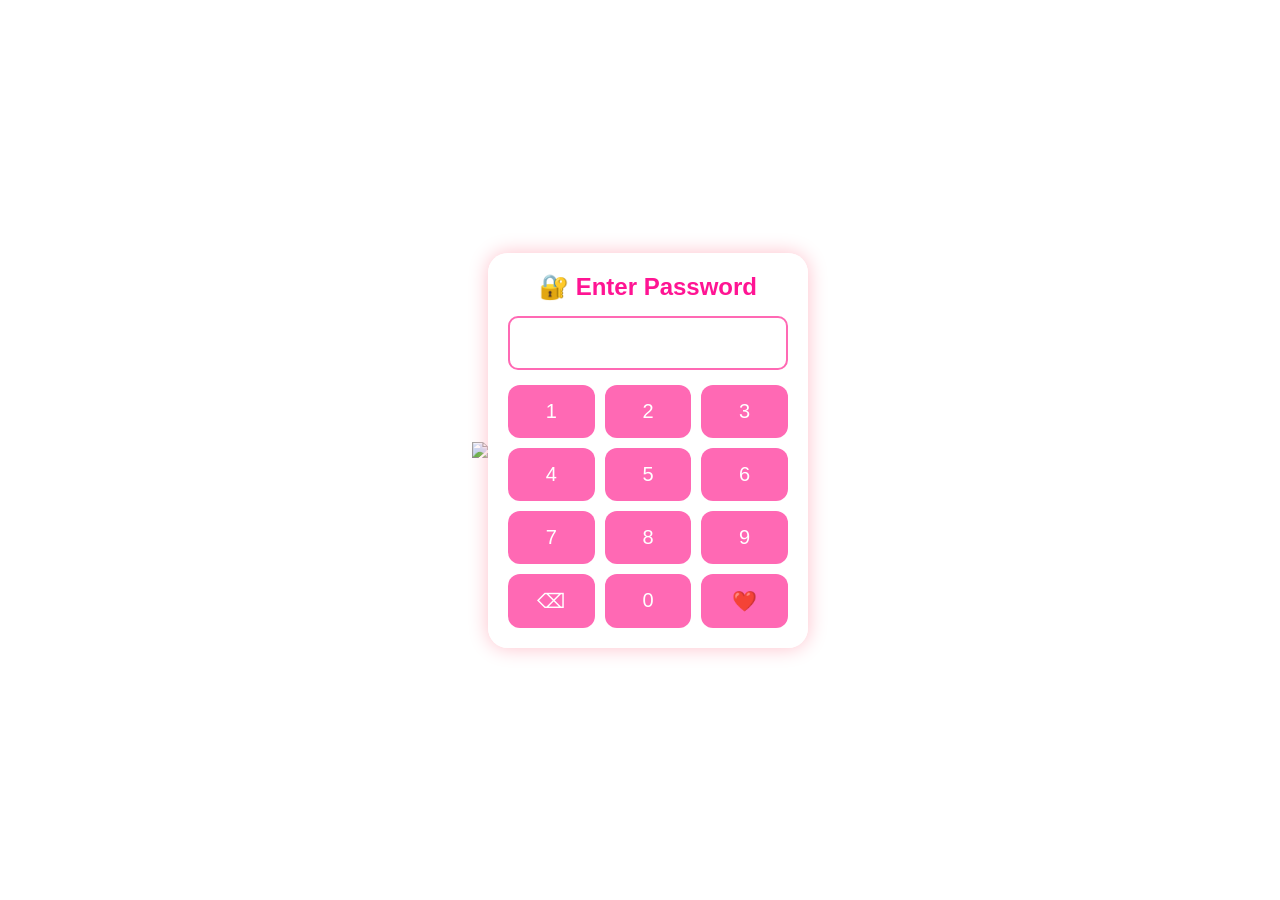
==== index.html @ f5fd8bee "Add files via upload" ====
<!DOCTYPE html>
<html lang="en">
<head>
<meta charset="UTF-8">
<meta name="viewport" content="width=device-width, initial-scale=1.0">
<title>Special Gift ❤️</title>
<link rel="stylesheet" href="style.css">
</head>

<body>

<div class="hearts"></div>

<img src="images/bg.jpg" class="bg">

<div class="loginBox">

<h2>🔐 Enter Password</h2>

<input type="password" id="pass" readonly maxlength="4">

<div class="keypad">

<button onclick="addNum('1')">1</button>
<button onclick="addNum('2')">2</button>
<button onclick="addNum('3')">3</button>

<button onclick="addNum('4')">4</button>
<button onclick="addNum('5')">5</button>
<button onclick="addNum('6')">6</button>

<button onclick="addNum('7')">7</button>
<button onclick="addNum('8')">8</button>
<button onclick="addNum('9')">9</button>

<button onclick="clearPass()">⌫</button>
<button onclick="addNum('0')">0</button>
<button onclick="checkPassword()">❤️</button>

</div>

</div>

<div id="wrongGif" class="popup">
<img src="images/wrong.gif">
</div>

<script src="script.js"></script>

</body>
</html>
---- style.css ----
*{
margin:0;
padding:0;
box-sizing:border-box;
font-family:Arial,sans-serif;
}

body{
height:100vh;
display:flex;
justify-content:center;
align-items:center;
background:url("images/bg.jpg") center/cover no-repeat;
overflow:hidden;
}

.loginBox{
background:rgba(255,255,255,.9);
padding:20px;
border-radius:20px;
text-align:center;
width:320px;
box-shadow:0 0 20px pink;
}

h2{
color:#ff1493;
margin-bottom:15px;
}

input{
width:100%;
padding:12px;
font-size:22px;
text-align:center;
border-radius:10px;
border:2px solid hotpink;
margin-bottom:15px;
}

.keypad{
display:grid;
grid-template-columns:repeat(3,1fr);
gap:10px;
}

.keypad button{
padding:15px;
font-size:20px;
border:none;
border-radius:12px;
background:#ff69b4;
color:white;
}

.popup{
display:none;
position:fixed;
top:0;
left:0;
width:100%;
height:100%;
background:rgba(0,0,0,.8);
justify-content:center;
align-items:center;
}

.popup img{
width:250px;
}
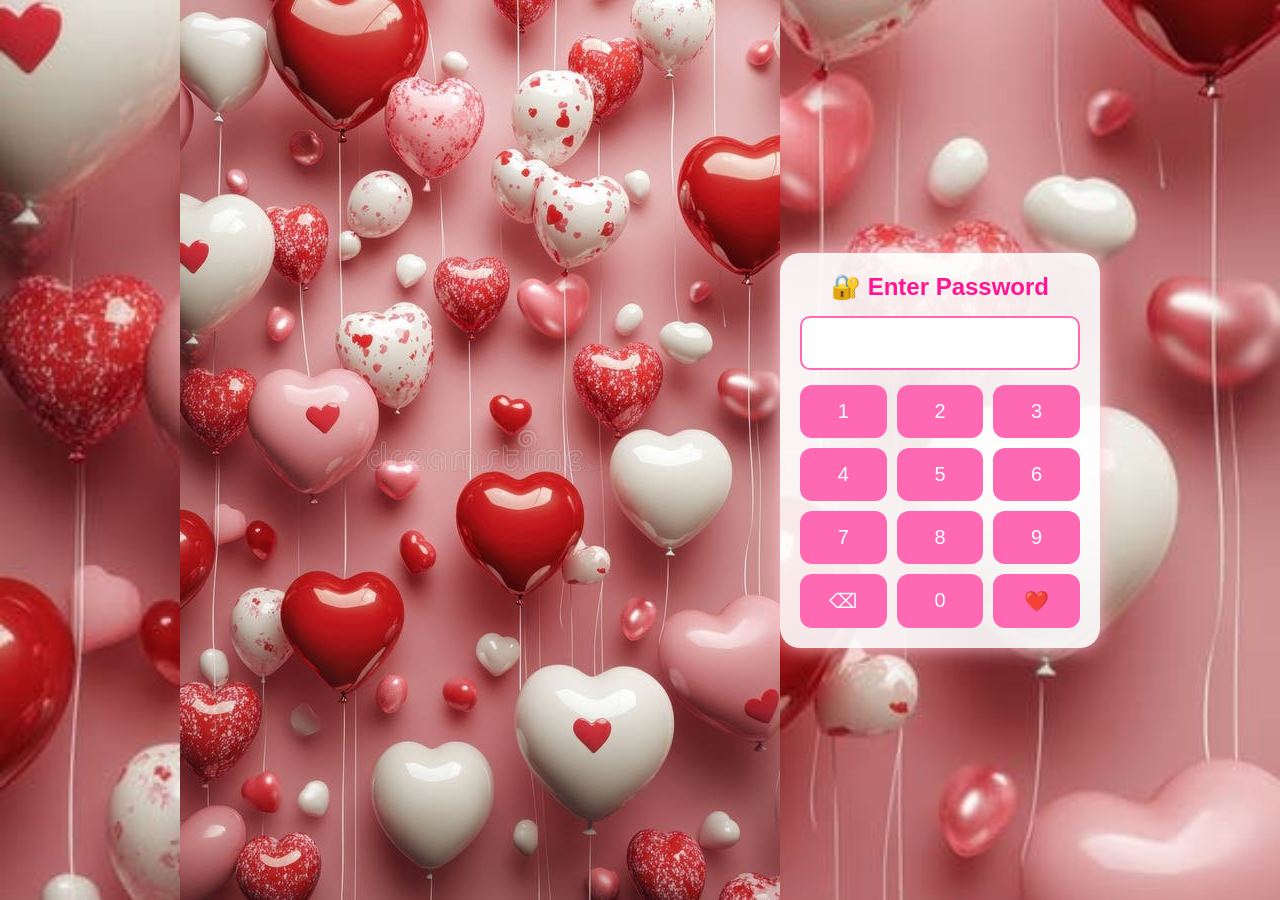
==== commit 33a053b8: "Add files via upload" ====
--- a/index.html
+++ b/index.html
@@ -11,7 +11,7 @@
 
 <div class="hearts"></div>
 
-<img src="images/bg.jpg" class="bg">
+<img src="bg (1).jpg" class="bg">
 
 <div class="loginBox">
 
@@ -42,7 +42,7 @@
 </div>
 
 <div id="wrongGif" class="popup">
-<img src="images/wrong.gif">
+    <img src="images/wrong.gif">
 </div>
 
 <script src="script.js"></script>
--- a/style.css
+++ b/style.css
@@ -10,7 +10,7 @@
 display:flex;
 justify-content:center;
 align-items:center;
-background:url("images/bg.jpg") center/cover no-repeat;
+background:url("bg (1).jpg") center/cover no-repeat;
 overflow:hidden;
 }
 
